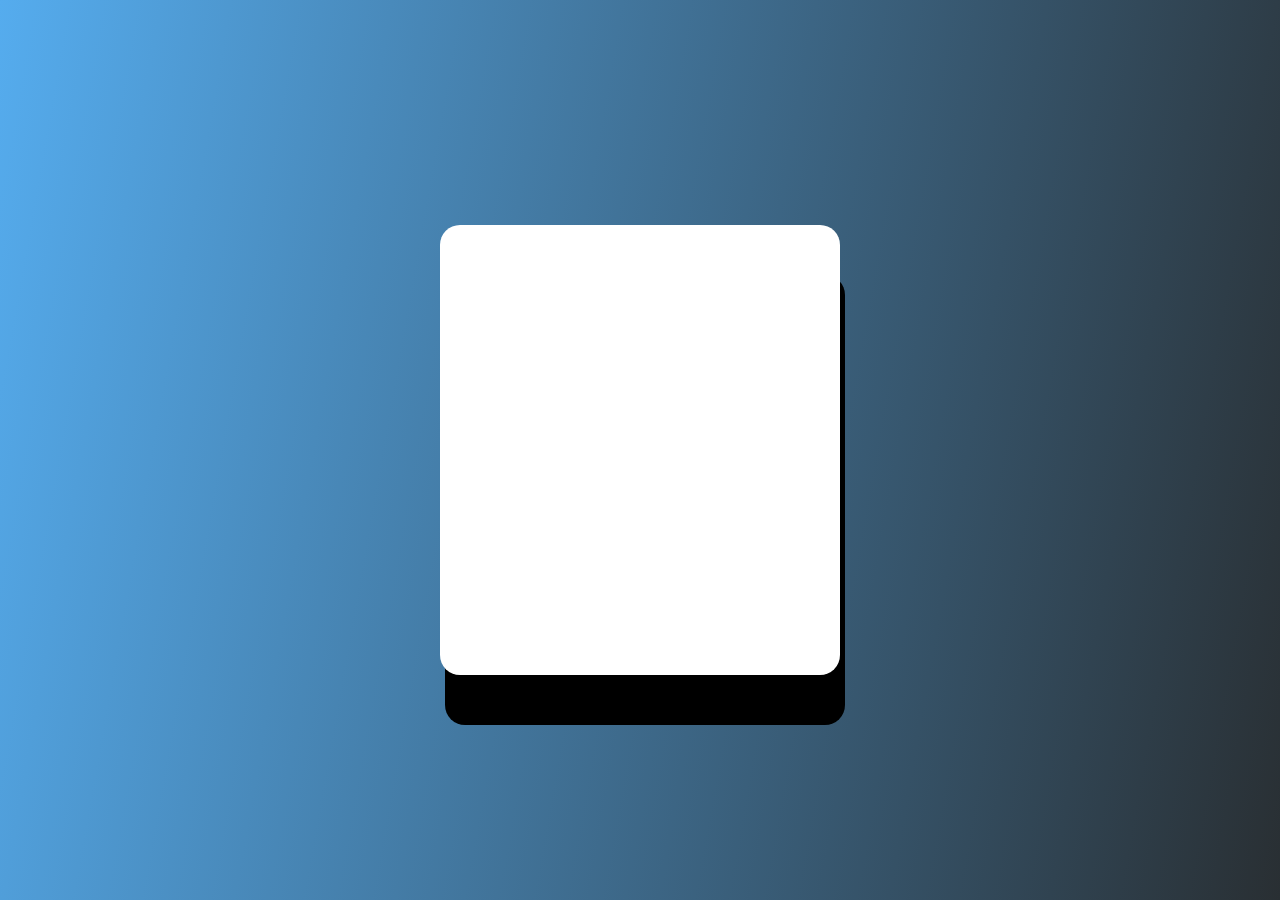
==== index.html @ ab14b193 "Estructura tarjeta" ====
<!DOCTYPE html>
<html lang="en">
<head>
    <meta charset="UTF-8">
    <meta name="viewport" content="width=device-width, initial-scale=1.0">
    <title>tarjetita</title>
    <link rel="stylesheet" href="css/styles.css">
</head>
<body>
    <div class="conteiner">
        <article class="tarjetita">
            

        </article>
    </div>
</body>
</html>
---- css/styles.css ----
*{
    margin: 0;
    padding: 0;
    box-sizing: border-box;
    }
body{
    height: 100vh;
    width: 100%;
    }
.conteiner{
    height: 100%;
    width: 100%;
    background:linear-gradient(100deg,#55acee 0% ,#292f33);
    display: grid;
    place-items: center;


    & .tarjetita{
        width: 400px;
        height: 50%;
        background-color: white;
        border-radius: 20px;
        padding: 8px;
        box-shadow: 5px 50px 0px 0px black;
    }
}
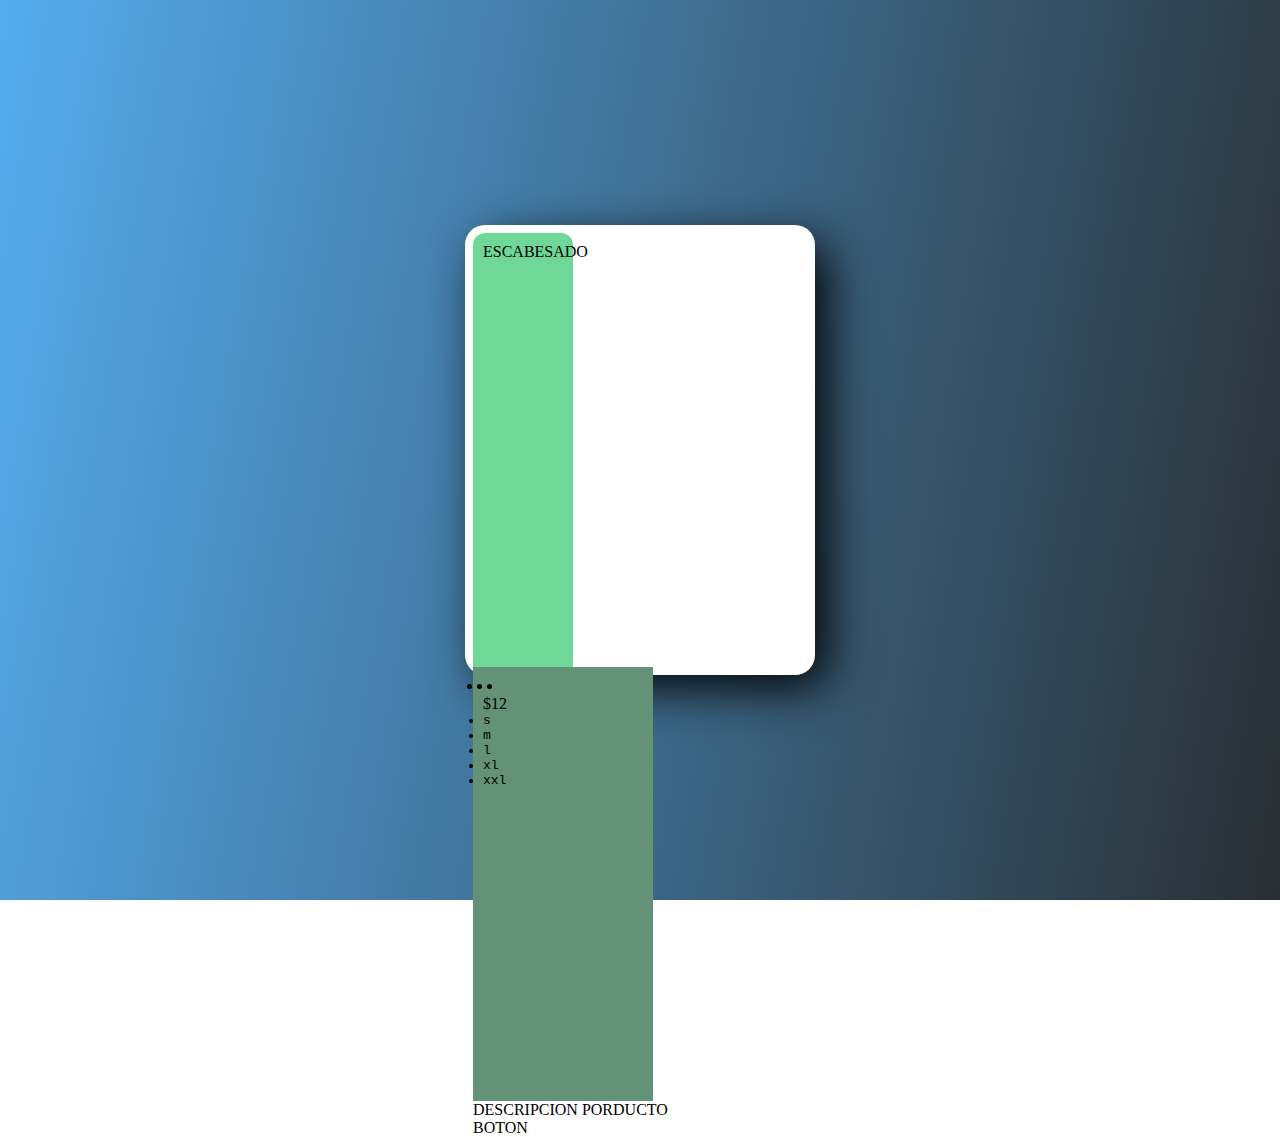
==== commit 2cc16d3d: "tarjeta de colores" ====
--- a/index.html
+++ b/index.html
@@ -1,5 +1,5 @@
 <!DOCTYPE html>
-<html lang="en">
+<html lang="es">
 <head>
     <meta charset="UTF-8">
     <meta name="viewport" content="width=device-width, initial-scale=1.0">
@@ -9,6 +9,25 @@
 <body>
     <div class="conteiner">
         <article class="tarjetita">
+            <div class="encabesado">ESCABESADO</div>
+            <div class="producto">
+
+                <ul class="sel_colores">
+                    <li class="negro"></li>
+                    <li class="rojo"></li>
+                    <li class="verde"></li>
+                </ul>
+                <span class="presio">$12 </samp>
+                <samp class="talles">
+                    <li>s</li>
+                    <li>m</li>
+                    <li>l</li>
+                    <li>xl</li>
+                    <li>xxl</li>
+                 </samp>
+            </div>
+            <div class="despor">DESCRIPCION PORDUCTO</div>
+            <div class="botonera">BOTON</div>
             
 
         </article>
--- a/css/styles.css
+++ b/css/styles.css
@@ -1,28 +1,105 @@
-*{
+* {
     margin: 0;
     padding: 0;
     box-sizing: border-box;
-    }
-body{
+}
+
+body {
     height: 100vh;
     width: 100%;
-    }
-.conteiner{
+}
+
+.negro {
+    background-color: black;
+}
+
+.verde {
+    background-color: #6fd899;
+}
+
+.rojo {
+    background-color: red;
+}
+
+.conteiner {
     height: 100%;
     width: 100%;
-    background:linear-gradient(100deg,#55acee 0% ,#292f33);
+    background: linear-gradient(100deg, #55acee 0%, #292f33);
     display: grid;
     place-items: center;
 
 
-    & .tarjetita{
+    & .tarjetita {
         width: 400px;
         height: 50%;
+        max-width: 350px;
+        min-width: 350px;
         background-color: white;
         border-radius: 20px;
         padding: 8px;
-        box-shadow: 5px 50px 0px 0px black;
+        box-shadow: 15px 15px 50px -3px black;
+
+        & .encabesado {
+            width: 100px;
+            height: 100%;
+            background-color: #6fd899;
+            border-radius: 12px 12px 0 0;
+            padding: 10px;
+
+        }
+
+        & .producto {
+            width: 180px;
+            height: 100%;
+            background-color: #639276;
+
+            padding: 10px;
+
+            & ul.sel_colores {
+                background-color: #639276;
+                display: flex;
+                gap: 10px;
+
+                & .li {
+                    width: 20px;
+                    height: 20px;
+                    border-radius: 50%;
+                    list-style: none;
+                }
+
+                & .li:hover {
+                    transform: scale(1.25);
+                    cursor: pointer;
+                }
+
+            }
+
+
+        }
+
+        &.despor {
+            width: 180px;
+            height: 100%;
+            background-color: #3c5546;
+
+            padding: 10px;
+
+
+        }
+
+        &.botonera {
+            width: 78px;
+            height: 100%;
+            background-color: #6fd899;
+            padding: 10px;
+
+
+        }
+
+
+
+
     }
-}
 
-    
+
+}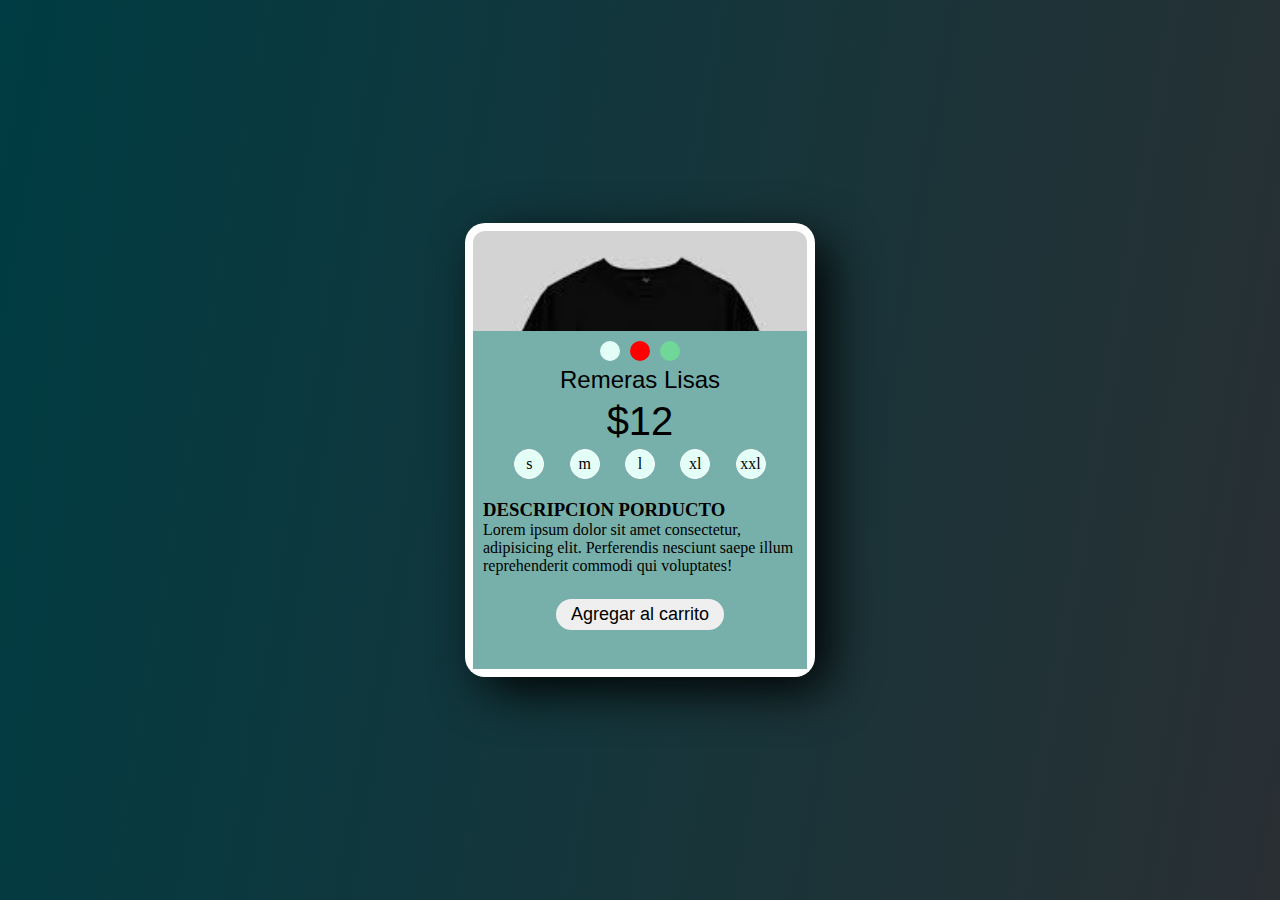
==== commit 3cd5a69d: "cambios de html y de css" ====
--- a/index.html
+++ b/index.html
@@ -1,36 +1,70 @@
 <!DOCTYPE html>
 <html lang="es">
+
 <head>
     <meta charset="UTF-8">
     <meta name="viewport" content="width=device-width, initial-scale=1.0">
     <title>tarjetita</title>
     <link rel="stylesheet" href="css/styles.css">
+    <link rel="stylesheet" href="https://cdnjs.cloudflare.com/ajax/libs/font-awesome/6.5.2/css/all.min.css"
+        integrity="sha512-SnH5WK+bZxgPHs44uWIX+LLJAJ9/2PkPKZ5QiAj6Ta86w+fsb2TkcmfRyVX3pBnMFcV7oQPJkl9QevSCWr3W6A=="
+        crossorigin="anonymous" referrerpolicy="no-referrer" />
 </head>
+
 <body>
     <div class="conteiner">
         <article class="tarjetita">
-            <div class="encabesado">ESCABESADO</div>
+            <div class="encabesado">
+                <div class="iconos flex ">
+                    <i class="fa-solid fa-cart-shopping negro"></i>
+                </div>
+                <img src="img/Remera_lisa.jpg" alt="Remera" class="imagen_prod" width="100%">
+                <div class="iconos flex">
+                    <i class="fa-solid fa-cart-plus"></i>
+                </div>
+
+            </div>
+
             <div class="producto">
-
                 <ul class="sel_colores">
                     <li class="negro"></li>
                     <li class="rojo"></li>
                     <li class="verde"></li>
                 </ul>
-                <span class="presio">$12 </samp>
-                <samp class="talles">
+                <span>Remeras Lisas</span>
+
+                <span class="presio">$12 </span>
+                <ul class="talles">
                     <li>s</li>
                     <li>m</li>
                     <li>l</li>
                     <li>xl</li>
                     <li>xxl</li>
-                 </samp>
+                </ul>
             </div>
-            <div class="despor">DESCRIPCION PORDUCTO</div>
-            <div class="botonera">BOTON</div>
-            
+            <!-- <input type="search" list="talles">
+            <datalist id="talles">
+                <option value="S">schiquito</option>
+                <option value="M">Medio</option>
+                <option value="L">Largo</option>
+                <option value="XL">Muy Largo</option>
+
+            </datalist> -->
+
+
+            <div class="despor">
+                <h3>DESCRIPCION PORDUCTO</h3>
+                <p>Lorem ipsum dolor sit amet consectetur, adipisicing elit. Perferendis nesciunt saepe illum reprehenderit commodi qui voluptates! </p>
+                 <div class="botonera">
+                <button type="button">Agregar al
+                        carrito</button>
+                    </div>
+            </div>
+
+
 
         </article>
     </div>
 </body>
+
 </html>--- a/css/styles.css
+++ b/css/styles.css
@@ -2,6 +2,7 @@
     margin: 0;
     padding: 0;
     box-sizing: border-box;
+    /* transition: all 2.3s ease-in-out; */
 }
 
 body {
@@ -10,7 +11,7 @@
 }
 
 .negro {
-    background-color: black;
+    color: black;
 }
 
 .verde {
@@ -24,14 +25,13 @@
 .conteiner {
     height: 100%;
     width: 100%;
-    background: linear-gradient(100deg, #55acee 0%, #292f33);
+    background: linear-gradient(100deg, #003C43 0%, #292f33);
     display: grid;
     place-items: center;
 
-
     & .tarjetita {
         width: 400px;
-        height: 50%;
+        height:  auto;
         max-width: 350px;
         min-width: 350px;
         background-color: white;
@@ -40,66 +40,161 @@
         box-shadow: 15px 15px 50px -3px black;
 
         & .encabesado {
-            width: 100px;
-            height: 100%;
-            background-color: #6fd899;
+            width: 100%;
+            height: 100PX;
+            background-color: #77B0AA;
             border-radius: 12px 12px 0 0;
-            padding: 10px;
-
+            overflow: hidden;
+            position: relative;
+
+            /* & .imagen_prod {
+                position: absolute;
+                opacity: 1;
+                border-radius: 14px;
+                z-index: 10;
+                top: 40px;
+                box-shadow: 0 0 50px 4400px rgba(0, 0, 0, 0.84);
+            } */
+
+            & .iconos {
+                position: absolute;
+                width: 100%;
+                opacity: 0.2;
+                z-index: 1;
+                padding: 10px;
+                color: #135D66;
+            }
         }
 
-        & .producto {
-            width: 180px;
-            height: 100%;
-            background-color: #639276;
-
-            padding: 10px;
-
-            & ul.sel_colores {
-                background-color: #639276;
-                display: flex;
-                gap: 10px;
-
-                & .li {
-                    width: 20px;
-                    height: 20px;
-                    border-radius: 50%;
-                    list-style: none;
-                }
-
-                & .li:hover {
-                    transform: scale(1.25);
-                    cursor: pointer;
-                }
-
+        & .encabesado:hover {
+            overflow: visible;
+            height: 1 00px auto;
+
+
+            & .imagen_prod {
+                width: 100%;
+                object-fit: cover;
+                position: absolute;
+                opacity: 1;
+                border-radius: 14px;
+                z-index: 10;
+                top: 0px;
+                left: 0;
+                box-shadow: 0 0 50px 4400px rgba(0, 0, 0, 0.84);
             }
 
-
         }
-
-        &.despor {
-            width: 180px;
-            height: 100%;
-            background-color: #3c5546;
-
-            padding: 10px;
-
-
-        }
-
-        &.botonera {
-            width: 78px;
-            height: 100%;
-            background-color: #6fd899;
-            padding: 10px;
-
-
-        }
-
-
-
-
     }
-
-
+}
+
+.producto {
+    height: 180px auto;
+    width: 100%;
+    background-color: #77B0AA;
+    padding: 10px;
+    display: flex;
+    justify-content: space-between;
+    align-items: center;
+    flex-direction: column;
+    gap: 5px;
+
+}
+
+ul.sel_colores {
+    background-color: #77B0AA;
+    display: flex;
+    gap: 10px;
+}
+
+li {
+    width: 20px;
+    height: 20px;
+    border-radius: 50%;
+    list-style: none;
+background-color: #E3FEF7;
+}
+
+li:hover {
+    transform: scale(1.25);
+    cursor: pointer;
+    background-color: #E3FEF7;
+}
+
+.despor {
+    height: 180px;
+    width: 100%;
+    background-color: #77B0AA;
+    padding: 10px;
+}
+
+.botonera {
+    height: 78px;
+    width: 100%;
+    padding: 10px;
+    display: grid;
+    place-items: center;
+}
+
+.producto span {
+    font-family: 'Gill Sans', 'Gill Sans MT', Calibri, 'Trebuchet MS', sans-serif;
+    text-wrap: balance;
+    text-align: center;
+    font-size: 24px;
+
+}
+
+.producto .presio {
+    font-size: 30pt;
+    font-family: Impact, Haettenschweiler, 'Arial Narrow Bold', sans-serif;
+
+}
+
+ul.talles {
+    display: flex;
+    width: 80%;
+    justify-content: space-between;
+
+}
+
+ul.talles li {
+    border: solid 1px rgb(255, 255, 255);
+    width: 30px;
+    height: 30px;
+    display: grid;
+    place-items: center;
+    border-radius: 50%;
+    transition: all 0.2s ease-in-out;
+}
+
+ul.talles li:hover {
+
+    background-color: rgb(137, 241, 233);
+    color: white;
+    font-weight: bolder;
+    cursor: pointer;
+    transform: scale(1.26);
+}
+
+.botonera button {
+    padding: 5px 15px;
+    border-radius: 20px;
+    border: 0;
+    font-size: 18px;
+}
+
+button:hover {
+    background-color: salmon;
+    color: white;
+    box-shadow: 0 0 15px -3px rgba(0, 0, 0, 0.329);
+    cursor: pointer;
+}
+
+.flex {
+    display: flex !important;
+    justify-content: space-between;
+}
+.icono
+
+.fondo-rojo {
+    background-color: red;
 }